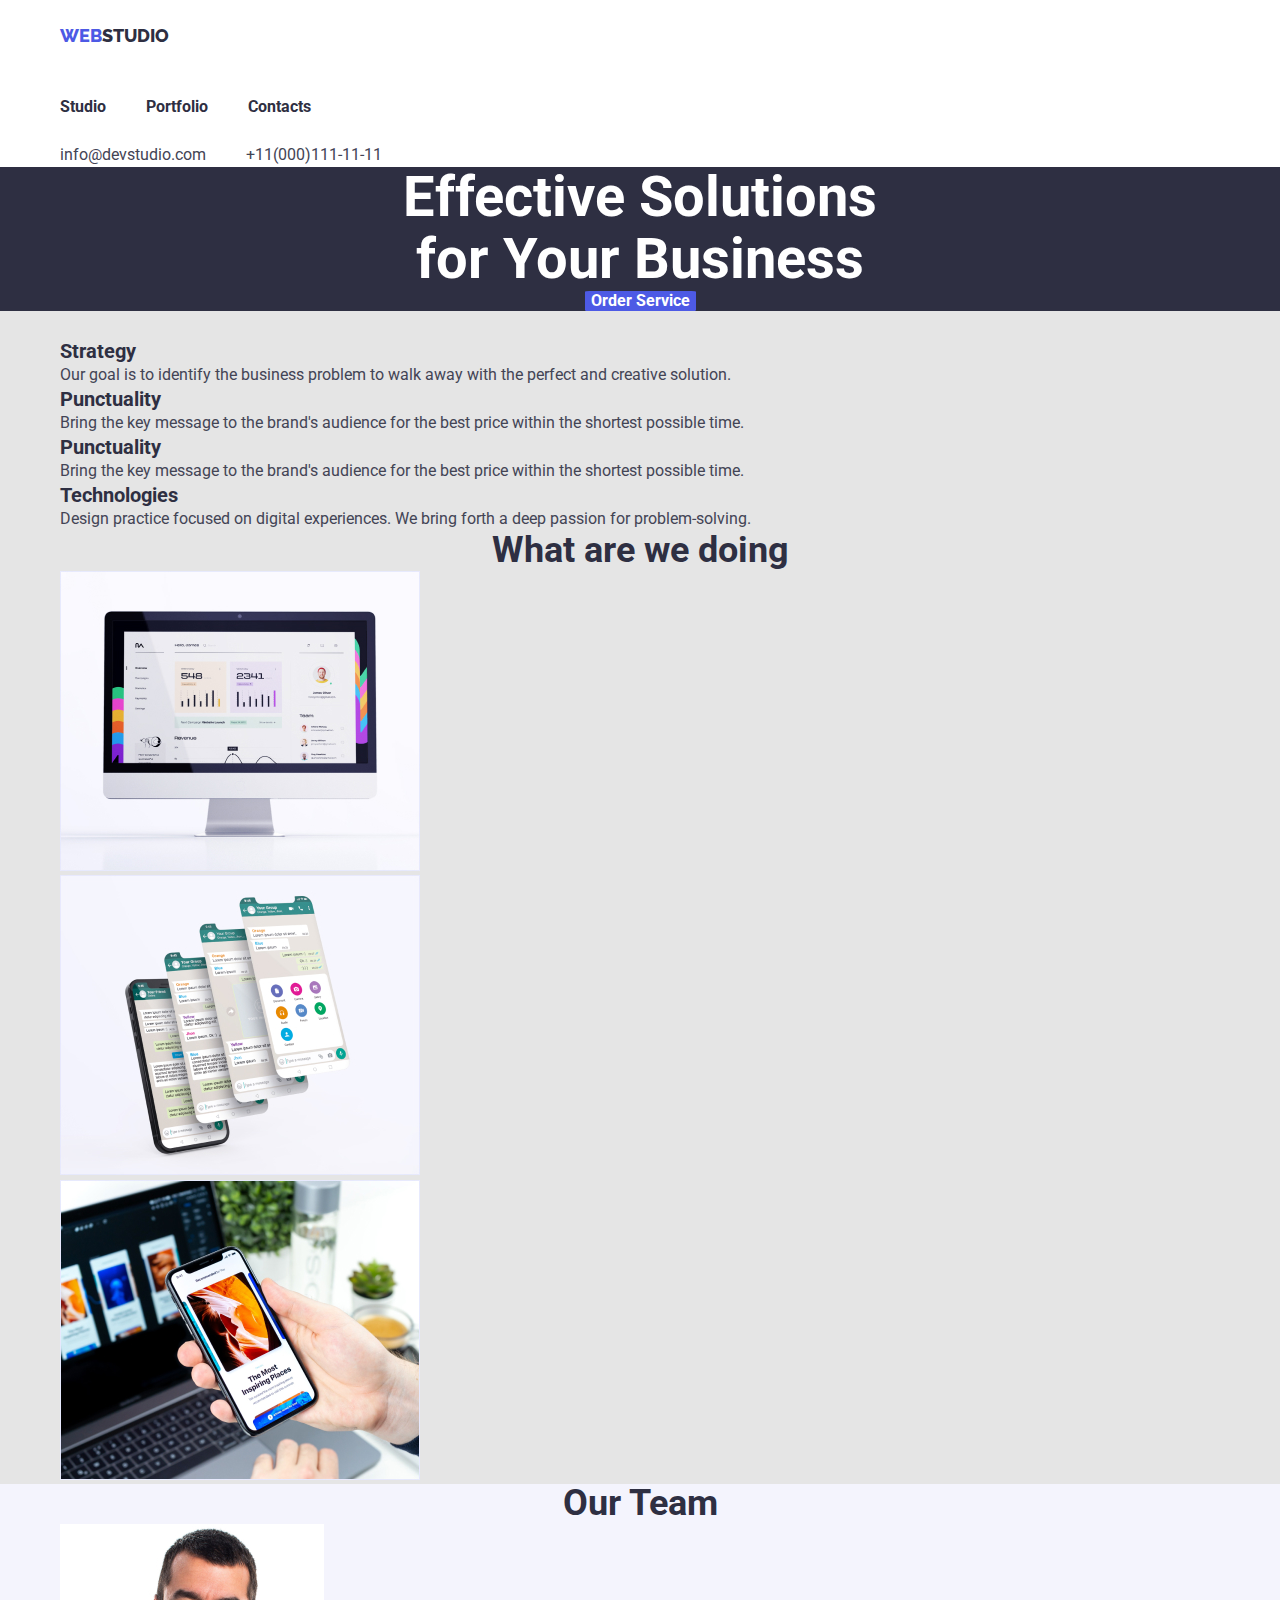
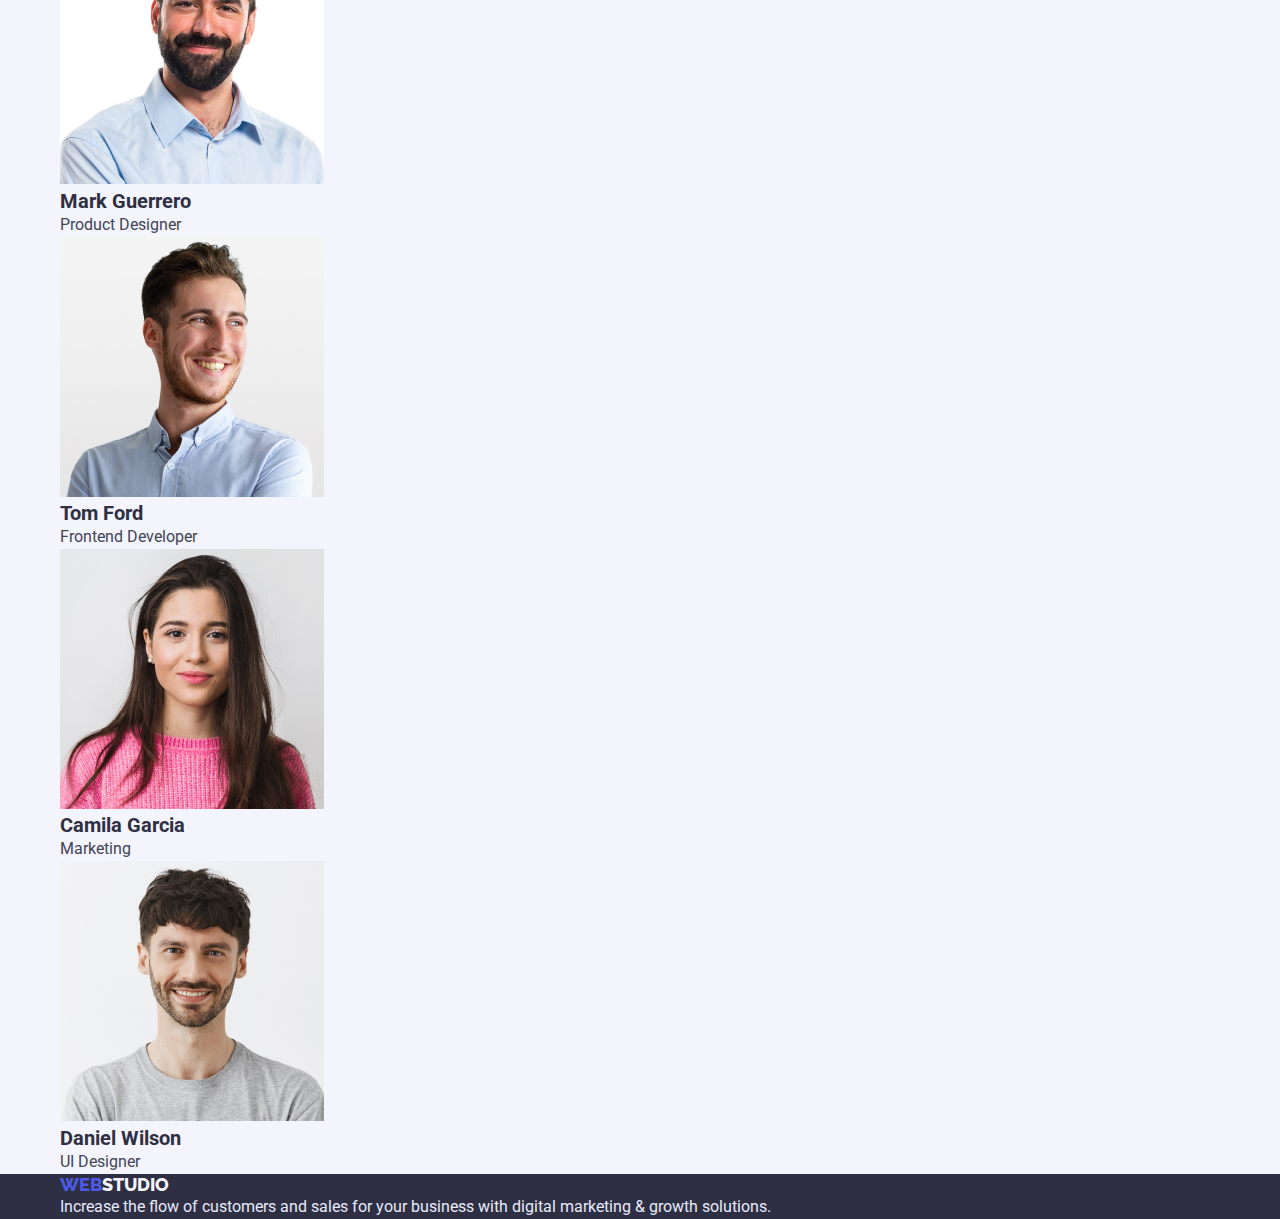
==== index.html @ 2a7a4800 "Add files via upload" ====
<!DOCTYPE html>
<html lang="en">

<head>
	<meta charset="UTF-8" />
	<meta http-equiv="X-UA-Compatible" content="IE=edge" />
	<meta name="viewport" content="width=device-width, initial-scale=1.0" />
	<title>modul-1.2</title>
	<link
		href="https://fonts.googleapis.com/css2?family=Raleway:wght@700&family=Roboto:wght@400;500;700;900&display=swap"
		rel="stylesheet">
	<link rel="stylesheet"
		href="https://cdnjs.cloudflare.com/ajax/libs/modern-normalize/1.1.0/modern-normalize.min.css" />
	<link rel="stylesheet" href="./css/styles.css">
</head>

<body>
	<header class="header">
		<div class="container">
			<div class="container-link">
				<a class="link" href="./index.html"><span class="logo-header1">WEB</span><span
						class="logo-header2">STUDIO</span></a>
			</div>
			<nav class="navigation">
				<ul class="header-list list">
					<li class="header-item">
						<a class="nav-link" href="./index.html">Studio</a>
					</li>
					<li class="header-item">
						<a class="nav-link" href="./portfolio.html">Portfolio</a>
					</li>
					<li class="header-item">
						<a class="nav-link" href="#">Contacts</a>
					</li>
				</ul>
			</nav>
			<ul class="authefication-list list">
				<li class="authefication-item">
					<a class="authefication" href="mailto:info@devstudio.com">info@devstudio.com</a>
				</li>
				<li class="authefication-item">
					<a class="authefication" href="tel:+11(000)1111111">+11(000)111-11-11</a>
				</li>
			</ul>
		</div>
	</header>

	<main>
		<section class="hero">
			<div class="hero-conteiner container">
				<h1 class="hero-title">
					Effective Solutions <br />
					for Your Business
				</h1>

				<button type="button" class="button-hero">Order Service</button>
			</div>
		</section>
		<section class="features">
			<div class="container">
				<h2 class="features-title">Features</h2>
				<ul class="list">
					<li>
						<h3 class="features-header">Strategy</h3>
						<p class="features-paragraph">
							Our goal is to identify the business problem to walk away with the
							perfect and creative solution.
						</p>
					</li>
				</ul>
				<ul class="list">
					<li>
						<h3 class="features-header">Punctuality</h3>
						<p class="features-paragraph">
							Bring the key message to the brand's audience for the best price within the shortest
							possible
							time.
						</p>
					</li>
					<li>
						<h3 class="features-header">Punctuality</h3>
						<p class="features-paragraph">
							Bring the key message to the brand's audience for the best price
							within the shortest possible time.
						</p>
					</li>
					<li>
						<h3 class="features-header">Technologies</h3>
						<p class="features-paragraph">
							Design practice focused on digital experiences. We bring forth a
							deep passion for problem-solving.
						</p>
					</li>
				</ul>
			</div>
		</section>
		<section class="section-what">
			<div class="container">
				<h2 class="what-team-title centered">What are we doing</h2>
				<ul class="list">
					<li>
						<img src="./images/photowhat1.jpg" alt="what1" width="360" />
					</li>
					<li><img src="./images/photowhat2.jpg" alt="what2" width="360" /></li>
					<li>
						<img src="./images/photowhat3.jpg" alt="what3" width="360" />
					</li>
				</ul>
			</div>
		</section>
		<section class="team">
			<div class="container">
				<h2 class="what-team-title centered">Our Team</h2>
				<ul class="list">
					<li>
						<img src="./images/team1.jpg" alt="teamlogo1" width="264" />
						<h3 class="team-header">Mark Guerrero</h3>
						<p class="team-paragraph">Product Designer</p>
					</li>
					<li>
						<img src="./images/team2.jpg" alt="teamlogo2" width="264" />
						<h3 class="team-header">Tom Ford</h3>
						<p class="team-paragraph">Frontend Developer</p>
					</li>
					<li>
						<img src="./images/team3.jpg" alt="teamlogo3" width="264" />
						<h3 class="team-header">Camila Garcia</h3>
						<p class="team-paragraph">Marketing</p>
					</li>
					<li>
						<img src="./images/team4.jpg" alt="teamlogo4" width="264" />
						<h3 class="team-header">Daniel Wilson</h3>
						<p class="team-paragraph">UI Designer</p>
					</li>
				</ul>
			</div>
		</section>
	</main>
	<footer class="footer">
		<div class="container">
			<a class="link container" href="./index.html"><span class="web-footer container">WEB</span><span
					class="studio-footer container">STUDIO</span></a>
			<p class="footer-paragraph">
				Increase the flow of customers and sales for your business with digital
				marketing & growth solutions.
			</p>
		</div>
	</footer>
</body>

</html>
---- css/styles.css ----
:root {
    --buton-color: #4D5AE5;
    --primary-text-color: #2E2F42;
    --secondary-text-color: #434455;
    --buttons-color-hover: #FFFFFF;
    --buttons-background-color-hover: #4D5AE5;
    --complementary-color: #E5E5E5;
    --complementary-color2: #F4F4FD;
    --primary-font: "Roboto"; 
    --secondary-background: "Raleway";
    
}


body {
    font-family: var(--primary-font);
    background-color: var(--buttons-color-hover);
    color: var(--primary-text-color);
}
.container {
    width: 1160px;
    padding: 0px, 15px;
    margin-left: auto;
    margin-right: auto;
}
.centered {
    text-align: center;
}


.list {
    padding: 0;
    margin: 0;
    text-decoration: none;
    list-style: none;
}
 .link {
    text-decoration: none;
    list-style: none;
}

h1,
h2,
h3,
h4,
h5,
h6,
p {
    margin-top: 0;
    margin-bottom: 0;
}

/* header */

.logo-header1 {
    color: var(--buton-color);
    font-size: 18px;
    line-height: 1.3;
    letter-spacing: 0,03em;
    font-family: var(--secondary-background);
    font-weight: 800;
    
}
.logo-header2 {
    color: var(--primary-text-color);
    font-size: 18px;
    line-height: 1.3;
    letter-spacing: 0, 03em;
    font-family: var(--secondary-background);
    font-weight: 800;
}
.container-link {
    display: block;
    padding-top: 24px;
    padding-bottom: 24px;
}
    
    


/* navigation */
.header-list {
    display: flex;
}
    

.header-item {
    margin-right: 40px;
}
.header-item:last-child {
    margin-right: 0;
}
.header-list .nav-link {
    display: block;
    padding-top: 24px;
    padding-bottom: 24px;
}
    


.nav-link  {
    color: var(--primary-text-color);
    font-family: var(--primary-font);
    font-size: 16px;
    line-height: 1.5;
    letter-spacing: 0,02em;
    font-weight: 700;
    text-decoration: none;
    list-style: none;
    
    
}
.nav-link:hover,
.nav-link:focus {
    color: var(--secondary-text-color);
}
.nav-link:active {
    color: var(--buton-color);
}

/* authefication */

.authefication {
    color: var(--secondary-text-color);
    font-family: var(--primary-font);
    font-size: 16;
    line-height: 1.5;
    letter-spacing: 0,02em;
    text-decoration: none;
    
}
.authefication:hover,
.authefication:focus {
    color: var(--buttons-background-color-hover);
}
.authefication-list  {
    display: flex;
}
.authefication-list .authefication-item + .authefication-item {
    margin-left: 40px;
}


/* hero */

.hero {
    background-color: var(--primary-text-color);
    text-align: center;
}
.hero-title {
    color: var(--buttons-color-hover);
    font-family: var(--primary-font);
    font-weight: 700;
    font-size: 56px;
    line-height: 1.1;
    letter-spacing: 0,03em;
    
}

.button-hero {
    background-color: var(--buton-color);
    color: var(--buttons-color-hover);
    border: none;
    font-size: 16px;
    letter-spacing: 0,03em;
    font-family: inherit;
    font-weight: 700;
    line-height: 1.18;
    border-radius: 4%;
    cursor: pointer;
}
.button-hero:hover,
.button-hero:focus {
    background-color: var(--buton-color);
    color: var(--buttons-color-hover);
}
.button-hero:active {
    background-color: #404BBF; 
    color: var(--buttons-color-hover);
}

/* section features */
.features {
    background-color: var(--complementary-color);
    
}
.features-title {
    color: var(--complementary-color);
}

.features-header {
    color: var(--primary-text-color);
    font-size: 20px;
    line-height: 1.2;
    letter-spacing: 0,02em;
    font-family: var(--primary-font);
    font-weight: 700;
    

}
.features-paragraph {
    color: var(--secondary-text-color);
    font-size: 16px;
    line-height: 1.5;
    letter-spacing: 0,02em;
    font-family: var(--primary-font);
}
/* section What are we doing */

.what-team-title {
    color: var(--primary-text-color);
    font-size: 36px;
    line-height: 1.11;
    letter-spacing: 0,02em;
    font-family: var(--primary-font);
    font-weight: 700;
    
    
}
.section-what {
    background-color: var(--complementary-color);
    

}

/* section team */

.team {
    background-color: var(--complementary-color2);
    
    
    
}
.team-header {
    color: var(--primary-text-color);
    font-size: 20px;
    line-height: 1.2;
    letter-spacing: 0,02em;
    font-family: var(--primary-font);
    font-weight: 700;
   
    

}
.team-paragraph {
    color: var(--secondary-text-color);
    font-size: 16px;
    line-height: 1.5;
    letter-spacing: 0,02em;
    font-family: var(--primary-font);
    
}

/* footer-logo */

.web-footer {
    color: var(--buton-color);
    font-size: 18px;
    line-height: 1.17;
    letter-spacing: 0,03em;
    font-family: var(--secondary-background);
    font-weight: 800;
    
    

     
}
.studio-footer {
    color: var(--complementary-color2);
    font-size: 18px;
    line-height: 1.17;
    letter-spacing: 0,03em;
    font-family: var(--secondary-background);
    font-weight: 800;
    
    
}
/* footer */
.footer {
    background-color: var(--primary-text-color);
    
}
.footer-paragraph {
    color: #E7E9FC;
    font-size: 16px;
    line-height: 1.5;
    letter-spacing: 0,02em;
    font-family: var(--primary-font);
}



/* buttons portfolio.html */


.button-all:hover,
.button-all:focus,
.button-website:hover,
.button-website:focus,
.button-app:hover,
.button-app:focus,
.button-design:hover,
.button-design:focus,
.button-marketing:hover,
.button-marketing:focus {
    color: var(--buttons-color-hover);
    background-color: var(--buttons-background-color-hover);
    cursor: pointer;
    border: none;
    border-radius: 4%;
}
.button-all {
    color: var(--buton-color);
    border: none;
    font-size: 16px;
    font-family: var(--primary-font);
    font-weight: 700;
    line-height: 1.5;
    letter-spacing: 0,04em;
    
}

.button-website {
    color: var(--buton-color);
    border: none;
    font-size: 16px;
    font-family: var(--primary-font);
    font-weight: 700;
    line-height: 1.5;
    letter-spacing: 0,04em;
}
 
.button-app {
    color: var(--buton-color);
    border: none;
    font-size: 16px;
    font-family: var(--primary-font);
    font-weight: 700;
    line-height: 1.5;
    letter-spacing: 0,04em;
}

.button-design {
    color: var(--buton-color);
    border: none;
    font-size: 16px;
    font-family: var(--primary-font);
    font-weight: 700;
    line-height: 1.5;
    letter-spacing: 0,04em;
}
 
.button-marketing {
    color: var(--buton-color);
    border: none;
    font-size: 16px;
    font-family: var(--primary-font);
    font-weight: 700;
    line-height: 1.5;
    letter-spacing: 0,04em;
}

/* section portfolio btn */


.potfolio-title {
    color: var(--buttons-color-hover);
}
/* section portfolio list */
.title-portfolio-list {
    color: var(--primary-text-color);
    letter-spacing: 0,02em;
    font-family: var(--primary-font);
    font-weight: 700;
    line-height: 1.2;
    font-size: 20px;
}

.portfolio-link {
    text-decoration: none;
}
.filter-name {
    color: var(--authefication-link);
    font-family: var(--secondary-text-color);
    font-size: 16px;
    line-height: 1.5;
    letter-spacing: 0,02em;
    text-decoration: none;
}
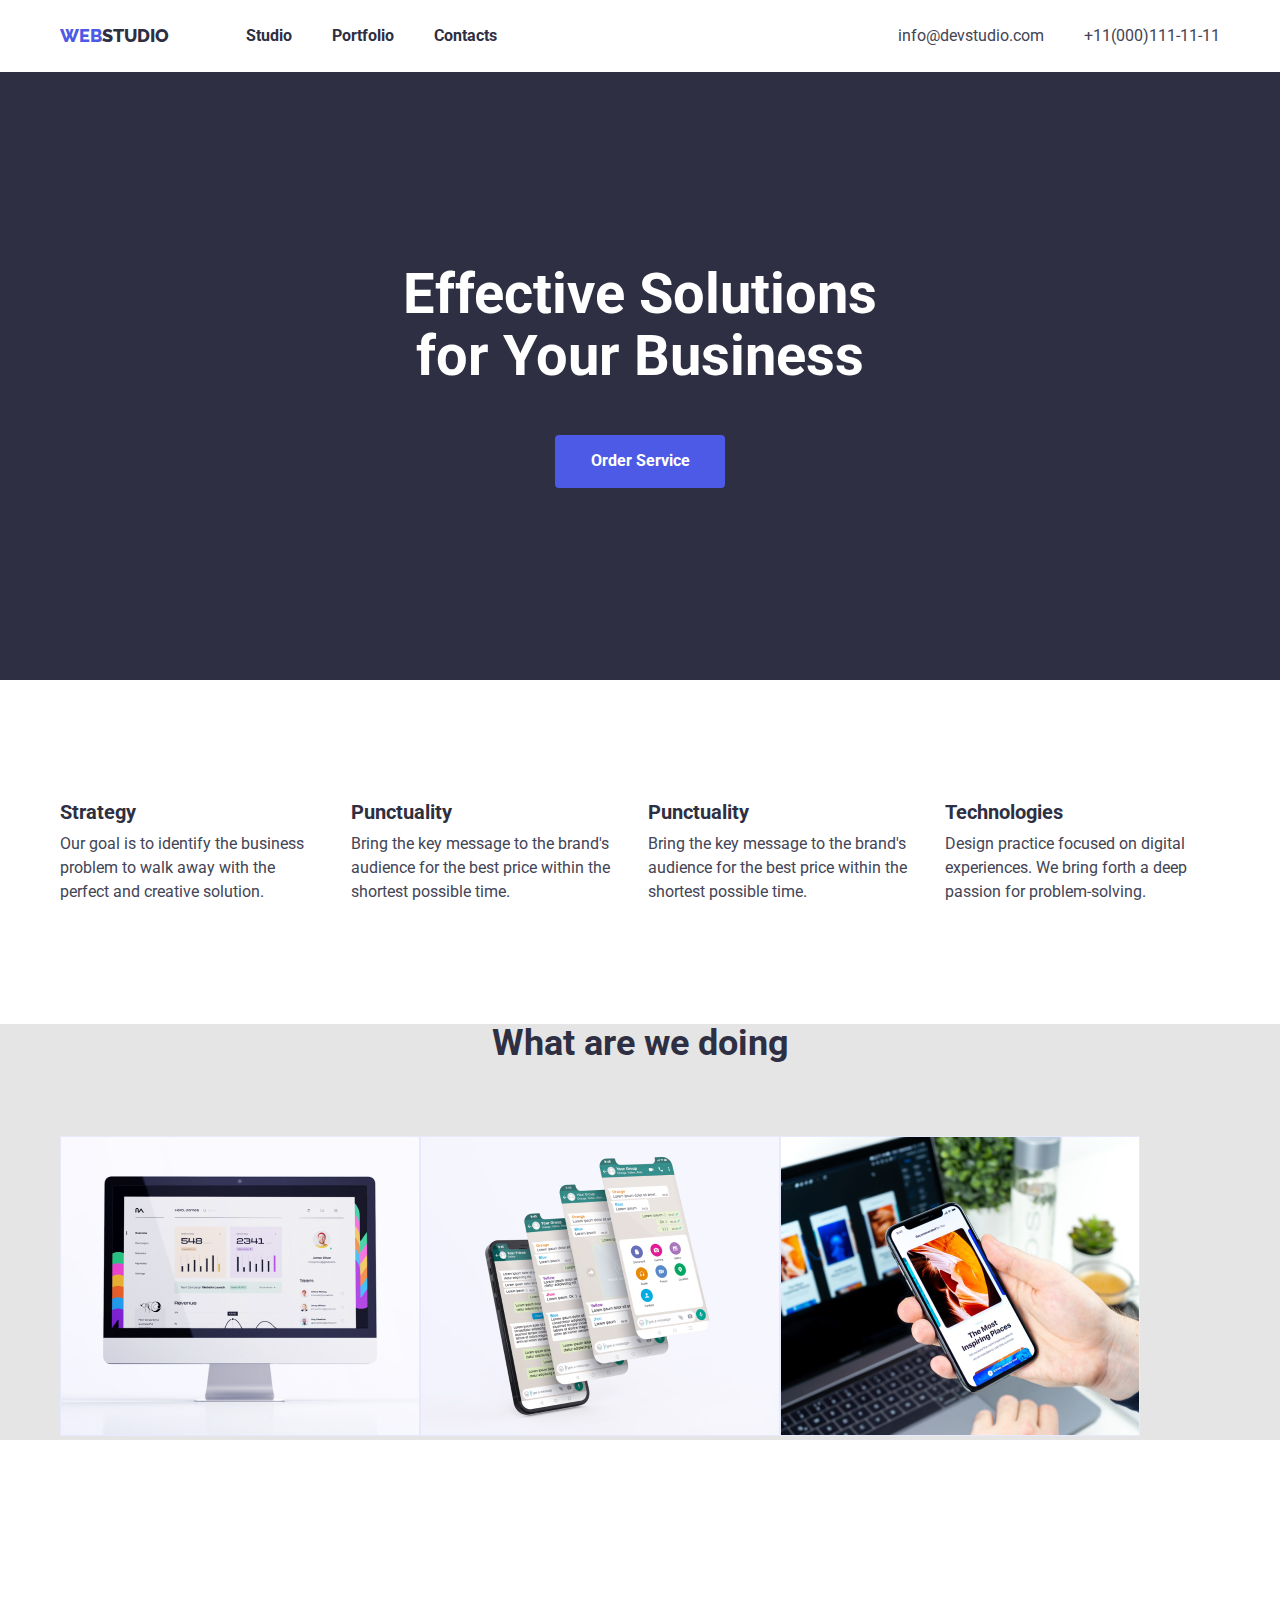
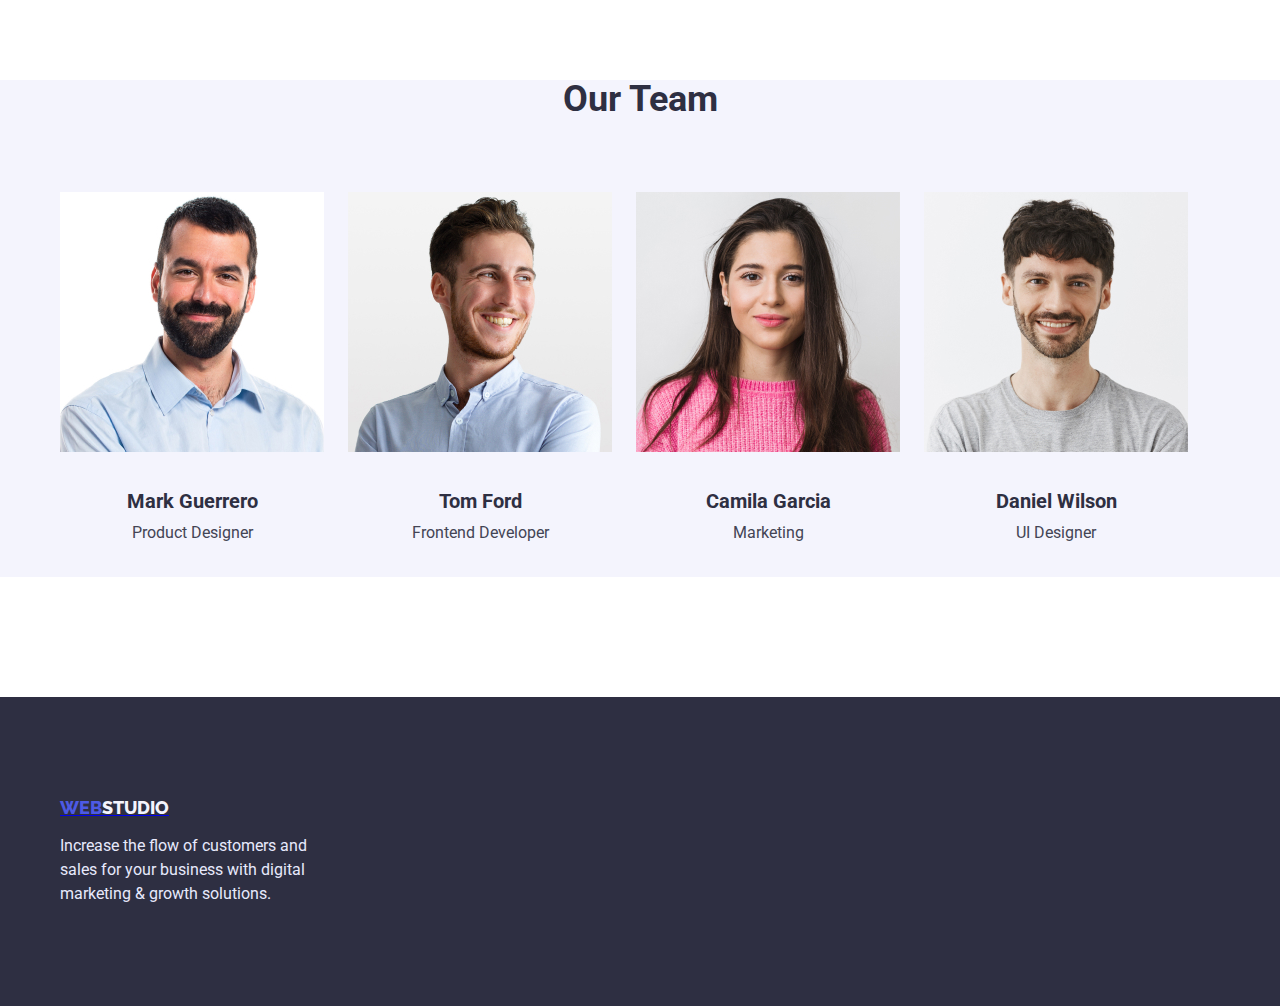
==== commit 7ba5b7fc: "refresh" ====
--- a/index.html
+++ b/index.html
@@ -5,7 +5,7 @@
 	<meta charset="UTF-8" />
 	<meta http-equiv="X-UA-Compatible" content="IE=edge" />
 	<meta name="viewport" content="width=device-width, initial-scale=1.0" />
-	<title>modul-1.2</title>
+	<title>modul-1.3</title>
 	<link
 		href="https://fonts.googleapis.com/css2?family=Raleway:wght@700&family=Roboto:wght@400;500;700;900&display=swap"
 		rel="stylesheet">
@@ -16,7 +16,7 @@
 
 <body>
 	<header class="header">
-		<div class="container">
+		<div class="container main-nav">
 			<div class="container-link">
 				<a class="link" href="./index.html"><span class="logo-header1">WEB</span><span
 						class="logo-header2">STUDIO</span></a>
@@ -52,24 +52,24 @@
 					Effective Solutions <br />
 					for Your Business
 				</h1>
-
-				<button type="button" class="button-hero">Order Service</button>
+				<div class="hero-btn-cont">
+					<button type="button" class="button-hero">Order Service</button>
+				</div>
 			</div>
 		</section>
 		<section class="features">
-			<div class="container">
-				<h2 class="features-title">Features</h2>
-				<ul class="list">
-					<li>
+			<div class="features-container container">
+				<h2 class="visually-hidden">Features</h2>
+				<ul class="features-list list">
+					<li class="features-item">
 						<h3 class="features-header">Strategy</h3>
 						<p class="features-paragraph">
 							Our goal is to identify the business problem to walk away with the
 							perfect and creative solution.
 						</p>
 					</li>
-				</ul>
-				<ul class="list">
-					<li>
+
+					<li class="features-item">
 						<h3 class="features-header">Punctuality</h3>
 						<p class="features-paragraph">
 							Bring the key message to the brand's audience for the best price within the shortest
@@ -77,14 +77,14 @@
 							time.
 						</p>
 					</li>
-					<li>
+					<li class="features-item">
 						<h3 class="features-header">Punctuality</h3>
 						<p class="features-paragraph">
 							Bring the key message to the brand's audience for the best price
 							within the shortest possible time.
 						</p>
 					</li>
-					<li>
+					<li class="features-item">
 						<h3 class="features-header">Technologies</h3>
 						<p class="features-paragraph">
 							Design practice focused on digital experiences. We bring forth a
@@ -97,7 +97,7 @@
 		<section class="section-what">
 			<div class="container">
 				<h2 class="what-team-title centered">What are we doing</h2>
-				<ul class="list">
+				<ul class="what-list list">
 					<li>
 						<img src="./images/photowhat1.jpg" alt="what1" width="360" />
 					</li>
@@ -111,23 +111,23 @@
 		<section class="team">
 			<div class="container">
 				<h2 class="what-team-title centered">Our Team</h2>
-				<ul class="list">
-					<li>
+				<ul class="team-list list">
+					<li class="team-item">
 						<img src="./images/team1.jpg" alt="teamlogo1" width="264" />
 						<h3 class="team-header">Mark Guerrero</h3>
 						<p class="team-paragraph">Product Designer</p>
 					</li>
-					<li>
+					<li class="team-item">
 						<img src="./images/team2.jpg" alt="teamlogo2" width="264" />
 						<h3 class="team-header">Tom Ford</h3>
 						<p class="team-paragraph">Frontend Developer</p>
 					</li>
-					<li>
+					<li class="team-item">
 						<img src="./images/team3.jpg" alt="teamlogo3" width="264" />
 						<h3 class="team-header">Camila Garcia</h3>
 						<p class="team-paragraph">Marketing</p>
 					</li>
-					<li>
+					<li class="team-item">
 						<img src="./images/team4.jpg" alt="teamlogo4" width="264" />
 						<h3 class="team-header">Daniel Wilson</h3>
 						<p class="team-paragraph">UI Designer</p>
@@ -137,9 +137,10 @@
 		</section>
 	</main>
 	<footer class="footer">
-		<div class="container">
-			<a class="link container" href="./index.html"><span class="web-footer container">WEB</span><span
-					class="studio-footer container">STUDIO</span></a>
+		<div class="footer-container container">
+			<div class="footer-link"><a class="container" href="./index.html"><span
+						class="web-footer container">WEB</span><span class="studio-footer container">STUDIO</span></a>
+			</div>
 			<p class="footer-paragraph">
 				Increase the flow of customers and sales for your business with digital
 				marketing & growth solutions.
--- a/css/styles.css
+++ b/css/styles.css
@@ -49,6 +49,18 @@
     margin-top: 0;
     margin-bottom: 0;
 }
+.visually-hidden {
+    position: absolute;
+    width: 1px;
+    height: 1px;
+    margin: -1px;
+    border: 0;
+    padding: 0;
+    white-space: nowrap;
+    clip-path: inset(100%);
+    clip: rect(0 0 0 0);
+    overflow: hidden;
+}
 
 /* header */
 
@@ -74,13 +86,19 @@
     padding-top: 24px;
     padding-bottom: 24px;
 }
-    
+
+/* -----MAIN NAV------- */
+.main-nav {
+    display: flex;
+    align-items: center;
+}
     
 
 
 /* navigation */
 .header-list {
     display: flex;
+    margin-left: 77px;
 }
     
 
@@ -95,9 +113,8 @@
     padding-top: 24px;
     padding-bottom: 24px;
 }
-    
-
-
+
+    
 .nav-link  {
     color: var(--primary-text-color);
     font-family: var(--primary-font);
@@ -135,6 +152,8 @@
 }
 .authefication-list  {
     display: flex;
+    margin-left: auto;
+    
 }
 .authefication-list .authefication-item + .authefication-item {
     margin-left: 40px;
@@ -146,6 +165,8 @@
 .hero {
     background-color: var(--primary-text-color);
     text-align: center;
+    padding-top: 192px;
+    padding-bottom: 192px;
 }
 .hero-title {
     color: var(--buttons-color-hover);
@@ -154,13 +175,15 @@
     font-size: 56px;
     line-height: 1.1;
     letter-spacing: 0,03em;
+    margin-bottom: 48px;
+    
+    
     
 }
 
 .button-hero {
     background-color: var(--buton-color);
     color: var(--buttons-color-hover);
-    border: none;
     font-size: 16px;
     letter-spacing: 0,03em;
     font-family: inherit;
@@ -168,7 +191,15 @@
     line-height: 1.18;
     border-radius: 4%;
     cursor: pointer;
-}
+    display: block;
+    min-width: 170px;
+    margin: 0 auto;
+    padding: 16px 32px;
+    border: 1px solid transparent;
+    border-radius: 4px;
+}
+
+
 .button-hero:hover,
 .button-hero:focus {
     background-color: var(--buton-color);
@@ -181,12 +212,21 @@
 
 /* section features */
 .features {
-    background-color: var(--complementary-color);
-    
-}
-.features-title {
-    color: var(--complementary-color);
-}
+    margin-top: 120px;
+    margin-bottom: 120px;
+}
+
+.features-list {
+    display: flex;
+    
+}
+.features-item {
+    margin-right: 24px;
+}
+.features-item:last-child {
+    margin-right: 0;
+}
+
 
 .features-header {
     color: var(--primary-text-color);
@@ -195,6 +235,7 @@
     letter-spacing: 0,02em;
     font-family: var(--primary-font);
     font-weight: 700;
+    margin-bottom: 8px;
     
 
 }
@@ -214,12 +255,18 @@
     letter-spacing: 0,02em;
     font-family: var(--primary-font);
     font-weight: 700;
-    
-    
+    margin-bottom: 72px;
+}
+.what-list {
+    display: flex;
+    margin-right: 24px;
+}
+.what-list:last-child {
+    margin-right: 0;
 }
 .section-what {
     background-color: var(--complementary-color);
-    
+    margin-bottom: 240px;
 
 }
 
@@ -227,9 +274,7 @@
 
 .team {
     background-color: var(--complementary-color2);
-    
-    
-    
+    margin-bottom: 120px;
 }
 .team-header {
     color: var(--primary-text-color);
@@ -238,20 +283,34 @@
     letter-spacing: 0,02em;
     font-family: var(--primary-font);
     font-weight: 700;
-   
-    
-
+    text-align: center;
+    margin-bottom: 8px;
+    margin-top: 32px;
 }
 .team-paragraph {
     color: var(--secondary-text-color);
     font-size: 16px;
     line-height: 1.5;
     letter-spacing: 0,02em;
-    font-family: var(--primary-font);
-    
+    font-family: var(--primary-font); 
+    text-align: center;
+    padding-bottom: 32px;
+}
+.team-list {
+    display: flex;
+}
+.team-item {
+    margin-right: 24px;
+}
+..team-item:last-child {
+    margin-right: 0;
 }
 
 /* footer-logo */
+.footer {
+    padding-top: 100px;
+    padding-bottom: 100px;
+}
 
 .web-footer {
     color: var(--buton-color);
@@ -259,12 +318,10 @@
     line-height: 1.17;
     letter-spacing: 0,03em;
     font-family: var(--secondary-background);
-    font-weight: 800;
-    
-    
-
-     
-}
+    font-weight: 800; 
+}
+
+
 .studio-footer {
     color: var(--complementary-color2);
     font-size: 18px;
@@ -276,6 +333,9 @@
     
 }
 /* footer */
+.footer-link {
+    padding-bottom: 16px;
+}
 .footer {
     background-color: var(--primary-text-color);
     
@@ -286,7 +346,10 @@
     line-height: 1.5;
     letter-spacing: 0,02em;
     font-family: var(--primary-font);
-}
+    width: 264px;
+}
+
+
 
 
 
@@ -317,6 +380,7 @@
     font-weight: 700;
     line-height: 1.5;
     letter-spacing: 0,04em;
+    padding: 12px 24px;
     
 }
 
@@ -328,6 +392,7 @@
     font-weight: 700;
     line-height: 1.5;
     letter-spacing: 0,04em;
+    padding: 12px 24px;
 }
  
 .button-app {
@@ -338,6 +403,7 @@
     font-weight: 700;
     line-height: 1.5;
     letter-spacing: 0,04em;
+    padding: 12px 24px;
 }
 
 .button-design {
@@ -348,6 +414,7 @@
     font-weight: 700;
     line-height: 1.5;
     letter-spacing: 0,04em;
+    padding: 12px 24px;
 }
  
 .button-marketing {
@@ -358,14 +425,11 @@
     font-weight: 700;
     line-height: 1.5;
     letter-spacing: 0,04em;
-}
-
-/* section portfolio btn */
-
-
-.potfolio-title {
-    color: var(--buttons-color-hover);
-}
+    padding: 12px 24px;
+}
+
+
+
 /* section portfolio list */
 .title-portfolio-list {
     color: var(--primary-text-color);
@@ -387,30 +451,59 @@
     letter-spacing: 0,02em;
     text-decoration: none;
 }
-
-
-
-
-
-
-
-
-
-
-
-
-
-
-
-
-
-
-
-
-
-
-
-
-
-
-
+.potfolio-list {
+    display: flex;
+    justify-content: center;
+    margin-top: 120px;
+    margin-bottom: 72px;
+}
+.butons-item {
+    margin-right: 24px;
+}
+.portfolio-img {
+    display: flex;
+    flex-wrap: wrap;
+    background-color: teal;
+}
+.portfolio-item-img {
+    margin-right: 24px;
+    background-color: tomato;
+    margin-bottom: 48px;
+}
+
+.portfolio-item-img:nth-last-child(-n+3) {
+    margin-bottom: 0;
+}
+.portfolio-item-img:nth-child(3n) {
+    margin-right: 0px;
+}
+
+
+
+
+
+
+
+
+
+
+
+
+
+
+
+
+
+
+
+
+
+
+
+
+
+
+
+
+
+
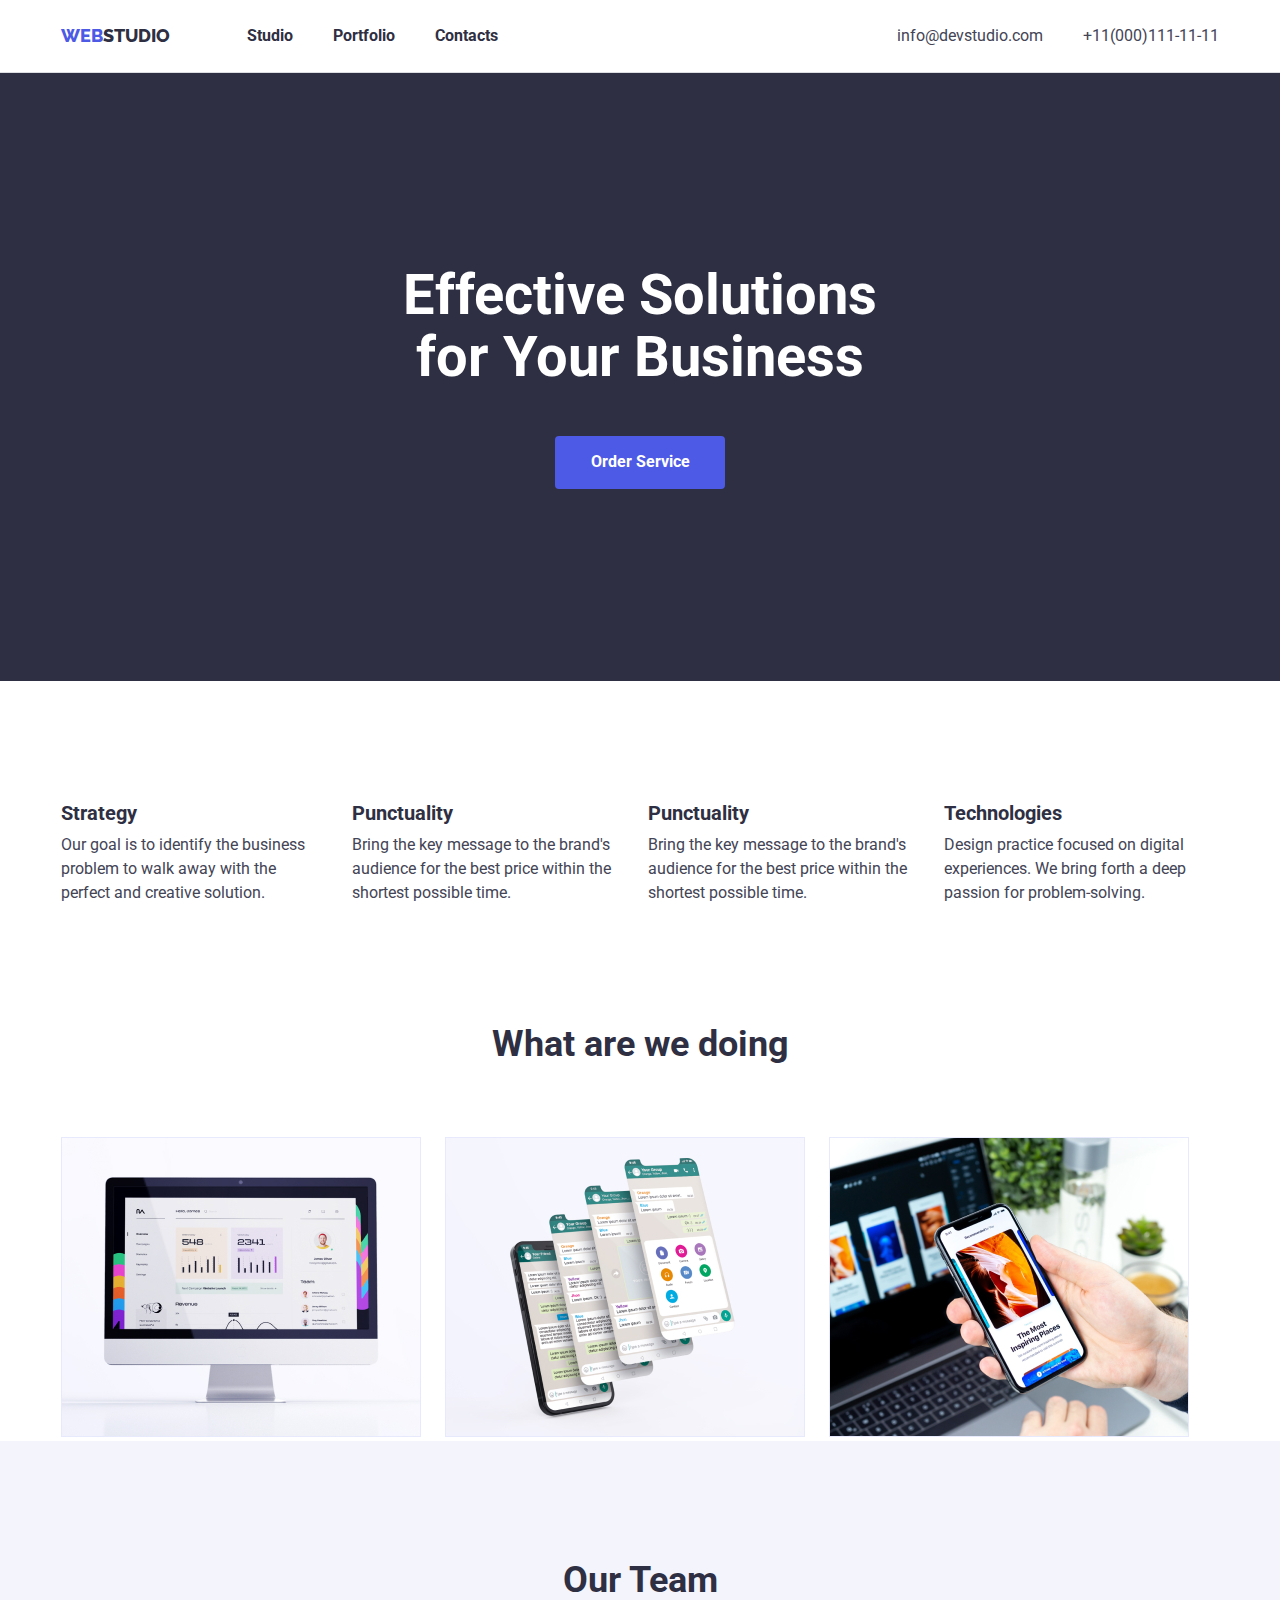
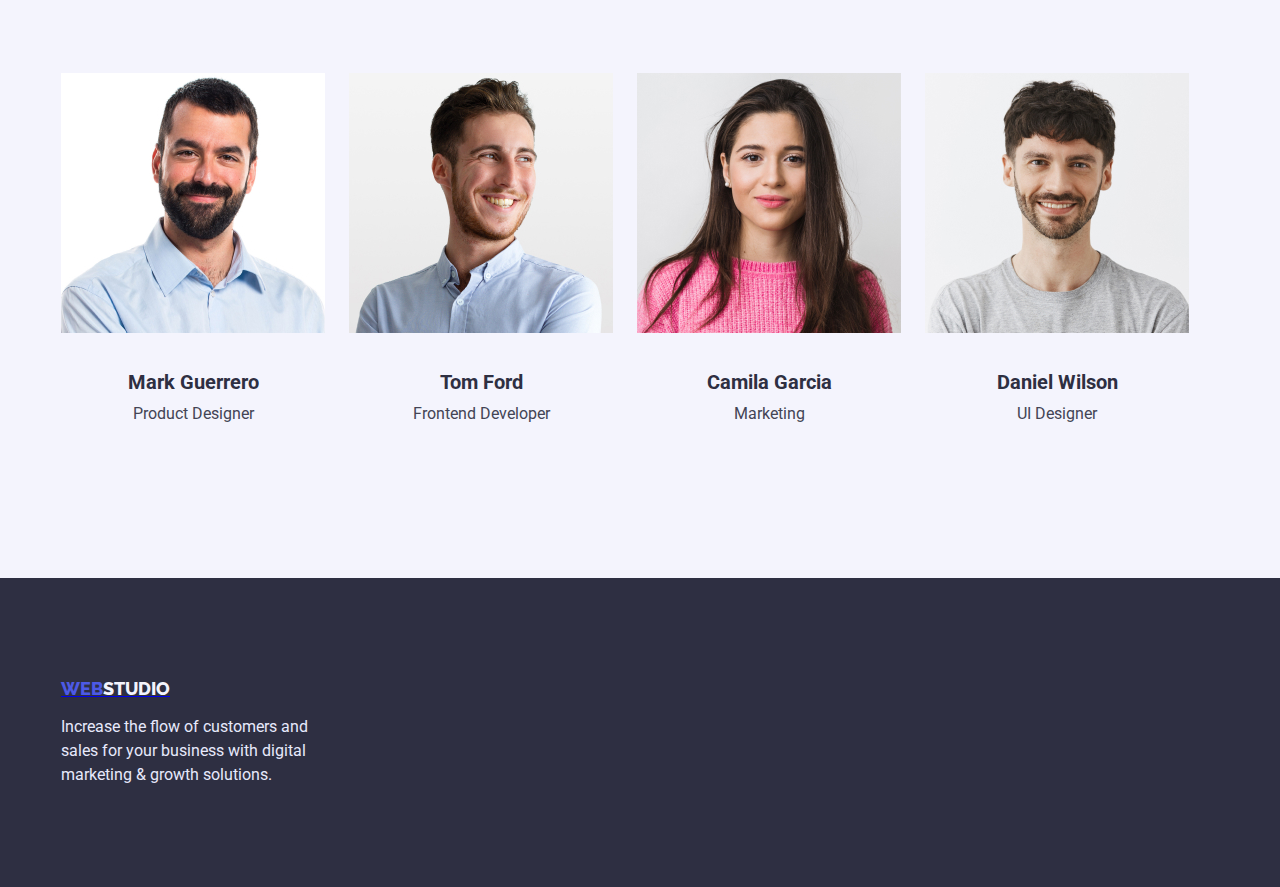
==== commit 39d475f4: "CSS" ====
--- a/index.html
+++ b/index.html
@@ -57,7 +57,7 @@
 				</div>
 			</div>
 		</section>
-		<section class="features">
+		<section class="features section">
 			<div class="features-container container">
 				<h2 class="visually-hidden">Features</h2>
 				<ul class="features-list list">
@@ -94,21 +94,21 @@
 				</ul>
 			</div>
 		</section>
-		<section class="section-what">
+		<section class="section-what section">
 			<div class="container">
 				<h2 class="what-team-title centered">What are we doing</h2>
 				<ul class="what-list list">
-					<li>
+					<li class="what-item">
 						<img src="./images/photowhat1.jpg" alt="what1" width="360" />
 					</li>
-					<li><img src="./images/photowhat2.jpg" alt="what2" width="360" /></li>
-					<li>
+					<li class="what-item"><img src="./images/photowhat2.jpg" alt="what2" width="360" /></li>
+					<li class="what-item">
 						<img src="./images/photowhat3.jpg" alt="what3" width="360" />
 					</li>
 				</ul>
 			</div>
 		</section>
-		<section class="team">
+		<section class="team section">
 			<div class="container">
 				<h2 class="what-team-title centered">Our Team</h2>
 				<ul class="team-list list">
--- a/css/styles.css
+++ b/css/styles.css
@@ -18,10 +18,13 @@
     color: var(--primary-text-color);
 }
 .container {
-    width: 1160px;
+    width: 1158px;
     padding: 0px, 15px;
     margin-left: auto;
     margin-right: auto;
+}
+.section {
+    padding-top: 120px;
 }
 .centered {
     text-align: center;
@@ -211,10 +214,7 @@
 }
 
 /* section features */
-.features {
-    margin-top: 120px;
-    margin-bottom: 120px;
-}
+
 
 .features-list {
     display: flex;
@@ -257,16 +257,19 @@
     font-weight: 700;
     margin-bottom: 72px;
 }
+
 .what-list {
     display: flex;
+}
+.what-item {
     margin-right: 24px;
 }
-.what-list:last-child {
+.what-item:last-child {
     margin-right: 0;
 }
 .section-what {
-    background-color: var(--complementary-color);
-    margin-bottom: 240px;
+    background-color: var(--buttons-color-hover);
+    
 
 }
 
@@ -274,7 +277,7 @@
 
 .team {
     background-color: var(--complementary-color2);
-    margin-bottom: 120px;
+    padding-bottom: 120px;
 }
 .team-header {
     color: var(--primary-text-color);
@@ -302,7 +305,7 @@
 .team-item {
     margin-right: 24px;
 }
-..team-item:last-child {
+.team-item:last-child {
     margin-right: 0;
 }
 
@@ -438,6 +441,8 @@
     font-weight: 700;
     line-height: 1.2;
     font-size: 20px;
+    margin-top: 32px;
+    margin-bottom: 8px;
 }
 
 .portfolio-link {
@@ -454,21 +459,26 @@
 .potfolio-list {
     display: flex;
     justify-content: center;
-    margin-top: 120px;
+    margin-top: 96px;
     margin-bottom: 72px;
 }
 .butons-item {
     margin-right: 24px;
 }
+.butons-item:last-child {
+    margin-right: 0;
+}
 .portfolio-img {
     display: flex;
     flex-wrap: wrap;
-    background-color: teal;
-}
+    margin-bottom: 120px;
+}
+
+
 .portfolio-item-img {
+    margin-bottom: 48px;
     margin-right: 24px;
-    background-color: tomato;
-    margin-bottom: 48px;
+    width: 360px;
 }
 
 .portfolio-item-img:nth-last-child(-n+3) {
@@ -478,32 +488,37 @@
     margin-right: 0px;
 }
 
-
-
-
-
-
-
-
-
-
-
-
-
-
-
-
-
-
-
-
-
-
-
-
-
-
-
-
-
-
+.header {
+    border-bottom: 1px solid rgba(46, 47, 66, 0.16);
+    
+}
+
+
+
+
+
+
+
+
+
+
+
+
+
+
+
+
+
+
+
+
+
+
+
+
+
+
+
+
+
+
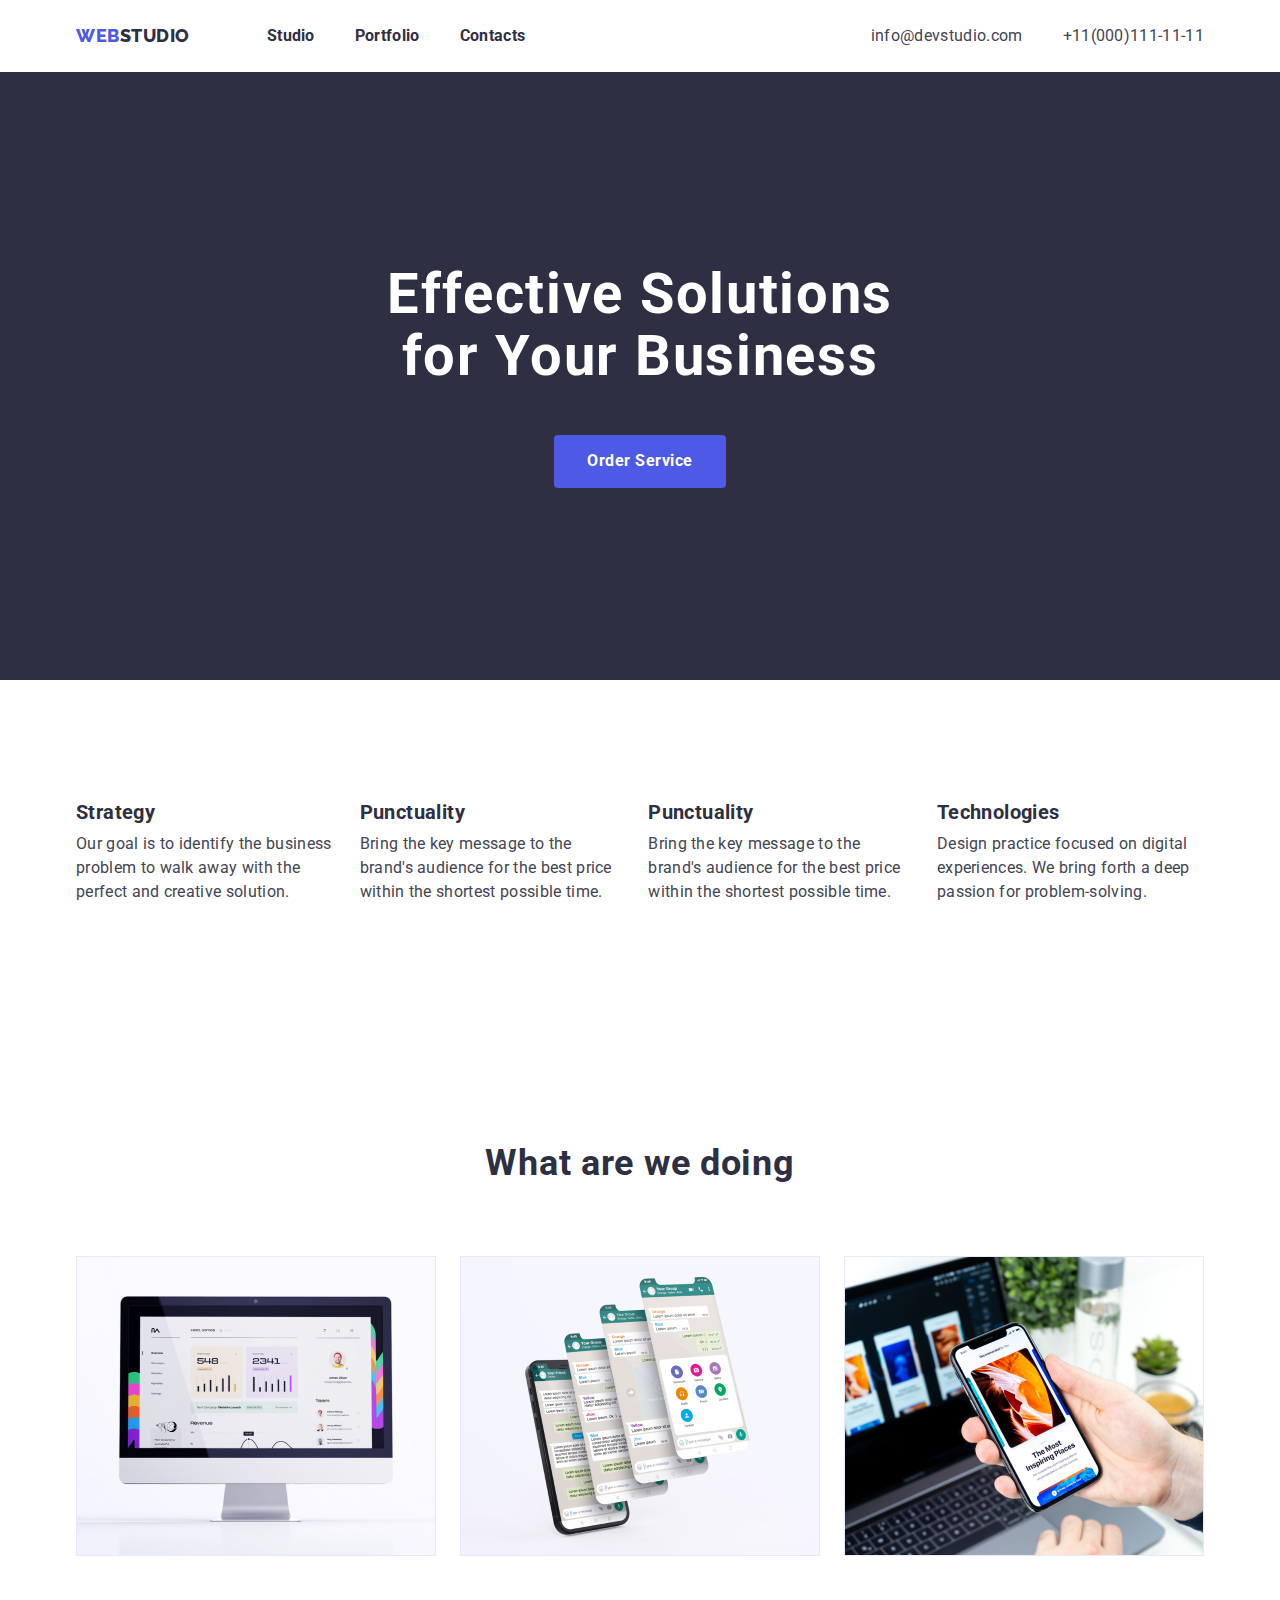
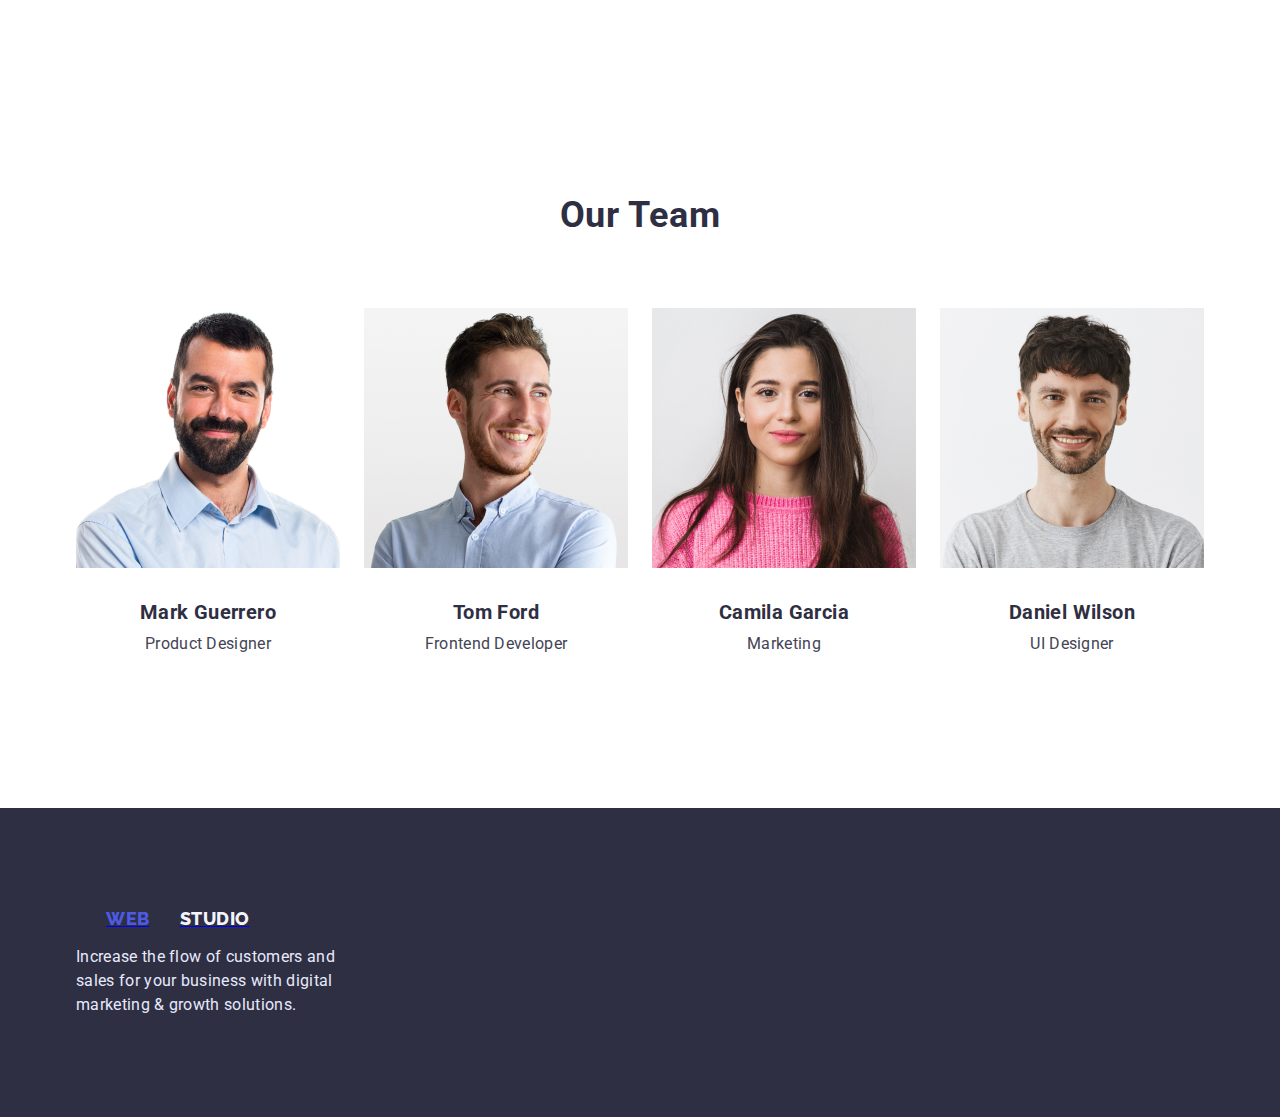
==== commit e60d75b1: "refresh all" ====
--- a/index.html
+++ b/index.html
@@ -114,23 +114,31 @@
 				<ul class="team-list list">
 					<li class="team-item">
 						<img src="./images/team1.jpg" alt="teamlogo1" width="264" />
-						<h3 class="team-header">Mark Guerrero</h3>
-						<p class="team-paragraph">Product Designer</p>
+						<div class="content-team">
+							<h3 class="team-header">Mark Guerrero</h3>
+							<p class="team-paragraph">Product Designer</p>
+						</div>
 					</li>
 					<li class="team-item">
 						<img src="./images/team2.jpg" alt="teamlogo2" width="264" />
-						<h3 class="team-header">Tom Ford</h3>
-						<p class="team-paragraph">Frontend Developer</p>
+						<div class="content-team">
+							<h3 class="team-header">Tom Ford</h3>
+							<p class="team-paragraph">Frontend Developer</p>
+						</div>
 					</li>
 					<li class="team-item">
 						<img src="./images/team3.jpg" alt="teamlogo3" width="264" />
-						<h3 class="team-header">Camila Garcia</h3>
-						<p class="team-paragraph">Marketing</p>
+						<div class="content-team">
+							<h3 class="team-header">Camila Garcia</h3>
+							<p class="team-paragraph">Marketing</p>
+						</div>
 					</li>
 					<li class="team-item">
 						<img src="./images/team4.jpg" alt="teamlogo4" width="264" />
-						<h3 class="team-header">Daniel Wilson</h3>
-						<p class="team-paragraph">UI Designer</p>
+						<div class="content-team">
+							<h3 class="team-header">Daniel Wilson</h3>
+							<p class="team-paragraph">UI Designer</p>
+						</div>
 					</li>
 				</ul>
 			</div>
--- a/css/styles.css
+++ b/css/styles.css
@@ -19,18 +19,21 @@
 }
 .container {
     width: 1158px;
-    padding: 0px, 15px;
+    padding: 0 15px;
     margin-left: auto;
     margin-right: auto;
 }
 .section {
     padding-top: 120px;
+    padding-bottom: 120px;
 }
 .centered {
     text-align: center;
 }
-
-
+img {
+    display: block;
+    max-width: 100%;
+}
 .list {
     padding: 0;
     margin: 0;
@@ -71,7 +74,7 @@
     color: var(--buton-color);
     font-size: 18px;
     line-height: 1.3;
-    letter-spacing: 0,03em;
+    letter-spacing: 0.03em;
     font-family: var(--secondary-background);
     font-weight: 800;
     
@@ -80,7 +83,7 @@
     color: var(--primary-text-color);
     font-size: 18px;
     line-height: 1.3;
-    letter-spacing: 0, 03em;
+    letter-spacing: 0.03em;
     font-family: var(--secondary-background);
     font-weight: 800;
 }
@@ -123,7 +126,7 @@
     font-family: var(--primary-font);
     font-size: 16px;
     line-height: 1.5;
-    letter-spacing: 0,02em;
+    letter-spacing: 0.02em;
     font-weight: 700;
     text-decoration: none;
     list-style: none;
@@ -145,7 +148,7 @@
     font-family: var(--primary-font);
     font-size: 16;
     line-height: 1.5;
-    letter-spacing: 0,02em;
+    letter-spacing: 0.02em;
     text-decoration: none;
     
 }
@@ -177,7 +180,7 @@
     font-weight: 700;
     font-size: 56px;
     line-height: 1.1;
-    letter-spacing: 0,03em;
+    letter-spacing: 0.03em;
     margin-bottom: 48px;
     
     
@@ -188,7 +191,7 @@
     background-color: var(--buton-color);
     color: var(--buttons-color-hover);
     font-size: 16px;
-    letter-spacing: 0,03em;
+    letter-spacing: 0.03em;
     font-family: inherit;
     font-weight: 700;
     line-height: 1.18;
@@ -215,6 +218,9 @@
 
 /* section features */
 
+.features {
+    padding-bottom: 120px;
+}
 
 .features-list {
     display: flex;
@@ -222,6 +228,7 @@
 }
 .features-item {
     margin-right: 24px;
+    
 }
 .features-item:last-child {
     margin-right: 0;
@@ -232,7 +239,7 @@
     color: var(--primary-text-color);
     font-size: 20px;
     line-height: 1.2;
-    letter-spacing: 0,02em;
+    letter-spacing: 0.02em;
     font-family: var(--primary-font);
     font-weight: 700;
     margin-bottom: 8px;
@@ -243,7 +250,7 @@
     color: var(--secondary-text-color);
     font-size: 16px;
     line-height: 1.5;
-    letter-spacing: 0,02em;
+    letter-spacing: 0.02em;
     font-family: var(--primary-font);
 }
 /* section What are we doing */
@@ -252,7 +259,7 @@
     color: var(--primary-text-color);
     font-size: 36px;
     line-height: 1.11;
-    letter-spacing: 0,02em;
+    letter-spacing: 0.02em;
     font-family: var(--primary-font);
     font-weight: 700;
     margin-bottom: 72px;
@@ -276,28 +283,32 @@
 /* section team */
 
 .team {
-    background-color: var(--complementary-color2);
+    background-color: var(--buttons-color-hover);
     padding-bottom: 120px;
+}
+.content-team {
+    padding-top: 32px;
+    padding-bottom: 32px;
 }
 .team-header {
     color: var(--primary-text-color);
     font-size: 20px;
     line-height: 1.2;
-    letter-spacing: 0,02em;
+    letter-spacing: 0.02em;
     font-family: var(--primary-font);
     font-weight: 700;
     text-align: center;
     margin-bottom: 8px;
-    margin-top: 32px;
+    
 }
 .team-paragraph {
     color: var(--secondary-text-color);
     font-size: 16px;
     line-height: 1.5;
-    letter-spacing: 0,02em;
+    letter-spacing: 0.02em;
     font-family: var(--primary-font); 
     text-align: center;
-    padding-bottom: 32px;
+    
 }
 .team-list {
     display: flex;
@@ -319,7 +330,7 @@
     color: var(--buton-color);
     font-size: 18px;
     line-height: 1.17;
-    letter-spacing: 0,03em;
+    letter-spacing: 0.03em;
     font-family: var(--secondary-background);
     font-weight: 800; 
 }
@@ -329,7 +340,7 @@
     color: var(--complementary-color2);
     font-size: 18px;
     line-height: 1.17;
-    letter-spacing: 0,03em;
+    letter-spacing: 0.03em;
     font-family: var(--secondary-background);
     font-weight: 800;
     
@@ -347,7 +358,7 @@
     color: #E7E9FC;
     font-size: 16px;
     line-height: 1.5;
-    letter-spacing: 0,02em;
+    letter-spacing: 0.02em;
     font-family: var(--primary-font);
     width: 264px;
 }
@@ -382,7 +393,7 @@
     font-family: var(--primary-font);
     font-weight: 700;
     line-height: 1.5;
-    letter-spacing: 0,04em;
+    letter-spacing: 0.04em;
     padding: 12px 24px;
     
 }
@@ -394,7 +405,7 @@
     font-family: var(--primary-font);
     font-weight: 700;
     line-height: 1.5;
-    letter-spacing: 0,04em;
+    letter-spacing: 0.04em;
     padding: 12px 24px;
 }
  
@@ -405,7 +416,7 @@
     font-family: var(--primary-font);
     font-weight: 700;
     line-height: 1.5;
-    letter-spacing: 0,04em;
+    letter-spacing: 0.04em;
     padding: 12px 24px;
 }
 
@@ -416,7 +427,7 @@
     font-family: var(--primary-font);
     font-weight: 700;
     line-height: 1.5;
-    letter-spacing: 0,04em;
+    letter-spacing: 0.04em;
     padding: 12px 24px;
 }
  
@@ -427,21 +438,24 @@
     font-family: var(--primary-font);
     font-weight: 700;
     line-height: 1.5;
-    letter-spacing: 0,04em;
+    letter-spacing: 0.04em;
     padding: 12px 24px;
 }
 
 
 
 /* section portfolio list */
+.potfolio {
+    padding-top: 96px;
+    padding-bottom: 120px;
+}
 .title-portfolio-list {
     color: var(--primary-text-color);
-    letter-spacing: 0,02em;
+    letter-spacing: 0.02em;
     font-family: var(--primary-font);
     font-weight: 700;
     line-height: 1.2;
     font-size: 20px;
-    margin-top: 32px;
     margin-bottom: 8px;
 }
 
@@ -449,17 +463,16 @@
     text-decoration: none;
 }
 .filter-name {
-    color: var(--authefication-link);
-    font-family: var(--secondary-text-color);
-    font-size: 16px;
-    line-height: 1.5;
-    letter-spacing: 0,02em;
+    color: var(--secondary-text-color);
+    font-family: var(--primary-font);
+    font-size: 16px;
+    line-height: 1.5;
+    letter-spacing: 0.02em;
     text-decoration: none;
 }
 .potfolio-list {
     display: flex;
     justify-content: center;
-    margin-top: 96px;
     margin-bottom: 72px;
 }
 .butons-item {
@@ -471,9 +484,17 @@
 .portfolio-img {
     display: flex;
     flex-wrap: wrap;
-    margin-bottom: 120px;
-}
-
+}
+.content-portfolio-cards {
+    padding-top: 32px;
+    padding-left: 16px;
+    padding-bottom: 32px;
+    border-left: 0.5px solid var(--primary-text-color);
+    border-bottom: 0.5px solid var(--primary-text-color);
+    border-right: 0.5px solid var(--primary-text-color);
+    
+
+}
 
 .portfolio-item-img {
     margin-bottom: 48px;
@@ -488,37 +509,34 @@
     margin-right: 0px;
 }
 
-.header {
-    border-bottom: 1px solid rgba(46, 47, 66, 0.16);
-    
-}
-
-
-
-
-
-
-
-
-
-
-
-
-
-
-
-
-
-
-
-
-
-
-
-
-
-
-
-
-
-
+
+
+
+
+
+
+
+
+
+
+
+
+
+
+
+
+
+
+
+
+
+
+
+
+
+
+
+
+
+
+
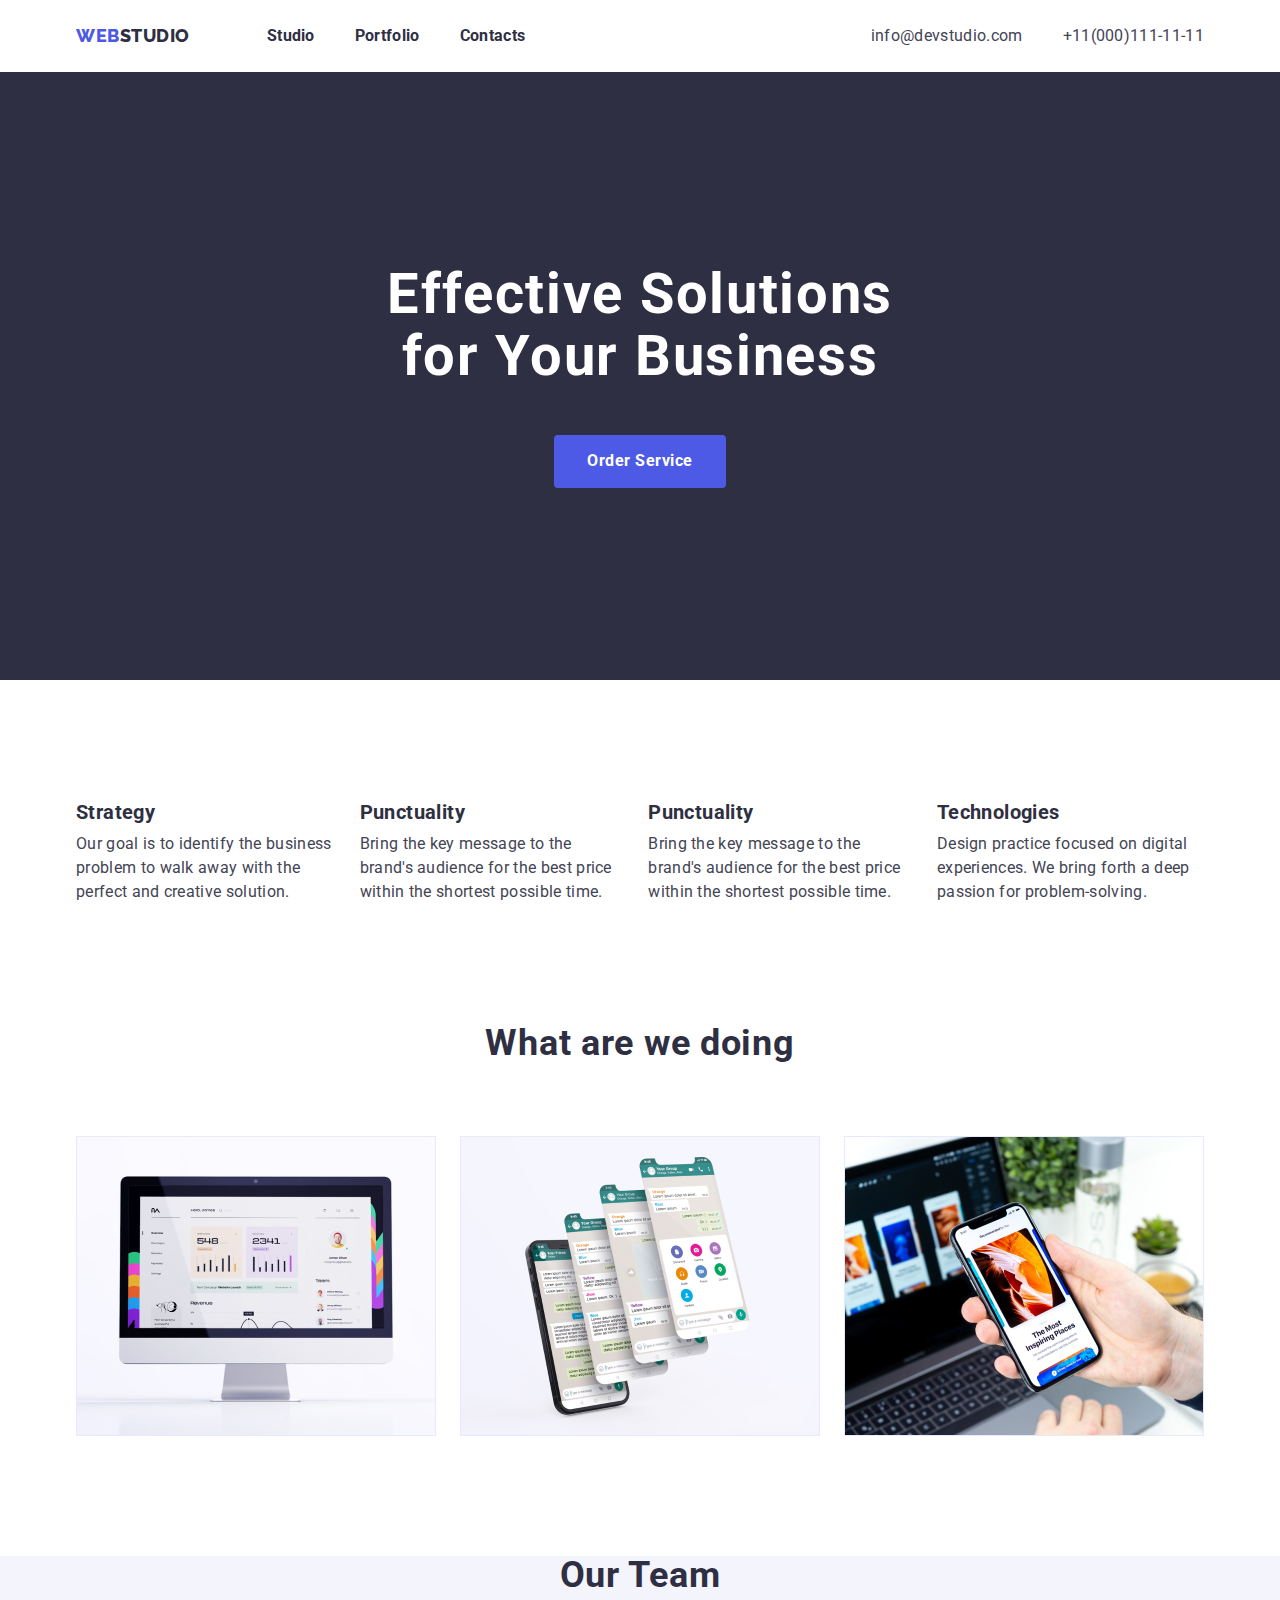
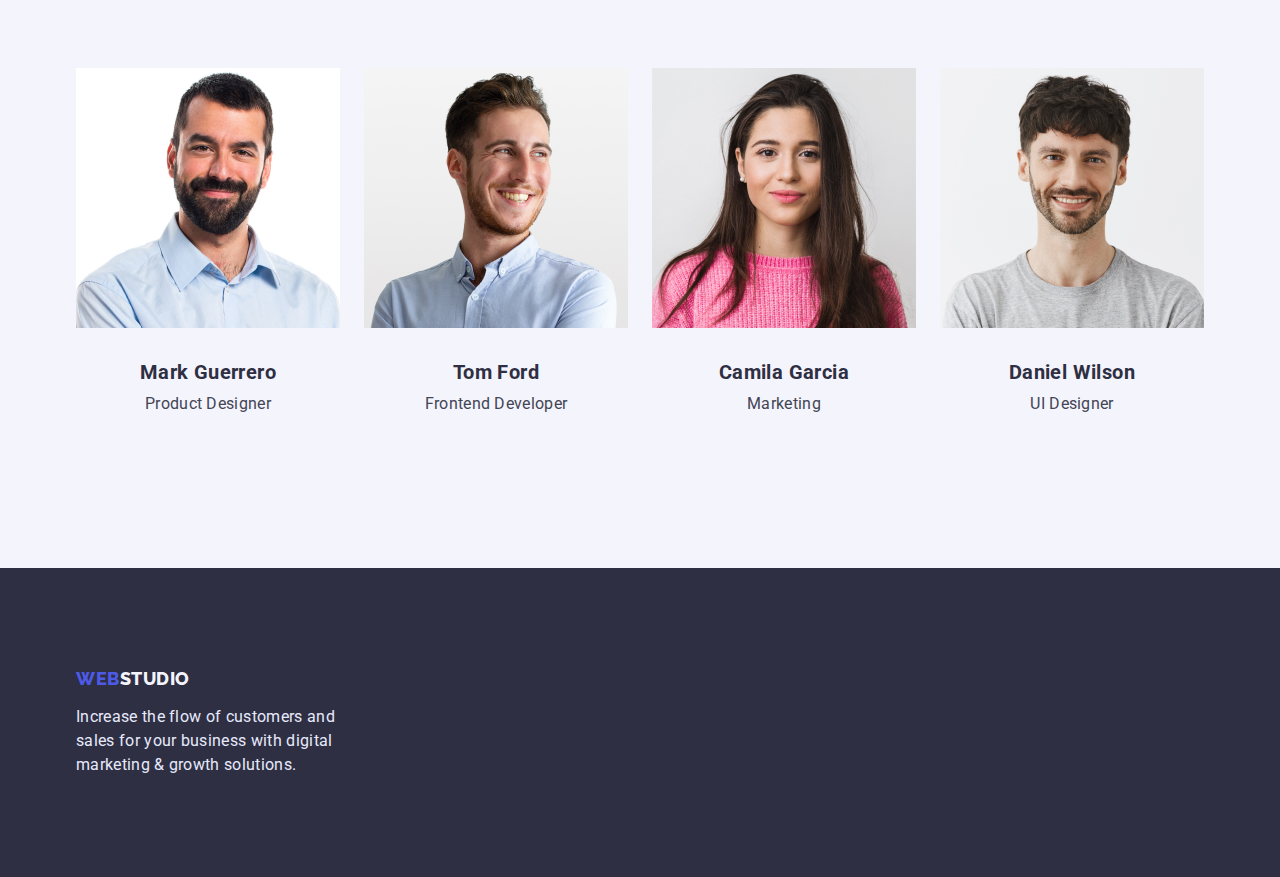
==== commit 728747ea: "refresh all" ====
--- a/index.html
+++ b/index.html
@@ -146,8 +146,8 @@
 	</main>
 	<footer class="footer">
 		<div class="footer-container container">
-			<div class="footer-link"><a class="container" href="./index.html"><span
-						class="web-footer container">WEB</span><span class="studio-footer container">STUDIO</span></a>
+			<div class="footer-link"><a class="link" href="./index.html"><span
+						class="web-footer">WEB</span><span class="studio-footer">STUDIO</span></a>
 			</div>
 			<p class="footer-paragraph">
 				Increase the flow of customers and sales for your business with digital
--- a/css/styles.css
+++ b/css/styles.css
@@ -24,7 +24,6 @@
     margin-right: auto;
 }
 .section {
-    padding-top: 120px;
     padding-bottom: 120px;
 }
 .centered {
@@ -220,6 +219,7 @@
 
 .features {
     padding-bottom: 120px;
+    padding-top: 120px;
 }
 
 .features-list {
@@ -283,7 +283,7 @@
 /* section team */
 
 .team {
-    background-color: var(--buttons-color-hover);
+    background-color: var(--complementary-color2);
     padding-bottom: 120px;
 }
 .content-team {
@@ -332,7 +332,7 @@
     line-height: 1.17;
     letter-spacing: 0.03em;
     font-family: var(--secondary-background);
-    font-weight: 800; 
+    font-weight: 800;
 }
 
 
@@ -384,7 +384,7 @@
     background-color: var(--buttons-background-color-hover);
     cursor: pointer;
     border: none;
-    border-radius: 4%;
+    
 }
 .button-all {
     color: var(--buton-color);
@@ -395,6 +395,7 @@
     line-height: 1.5;
     letter-spacing: 0.04em;
     padding: 12px 24px;
+    border-radius: 4%;
     
 }
 
@@ -407,6 +408,7 @@
     line-height: 1.5;
     letter-spacing: 0.04em;
     padding: 12px 24px;
+    border-radius: 4%;
 }
  
 .button-app {
@@ -418,6 +420,7 @@
     line-height: 1.5;
     letter-spacing: 0.04em;
     padding: 12px 24px;
+    border-radius: 4%;
 }
 
 .button-design {
@@ -429,6 +432,7 @@
     line-height: 1.5;
     letter-spacing: 0.04em;
     padding: 12px 24px;
+    border-radius: 4%;
 }
  
 .button-marketing {
@@ -440,6 +444,7 @@
     line-height: 1.5;
     letter-spacing: 0.04em;
     padding: 12px 24px;
+    border-radius: 4%;
 }
 
 
@@ -485,15 +490,13 @@
     display: flex;
     flex-wrap: wrap;
 }
+
 .content-portfolio-cards {
     padding-top: 32px;
     padding-left: 16px;
     padding-bottom: 32px;
-    border-left: 0.5px solid var(--primary-text-color);
-    border-bottom: 0.5px solid var(--primary-text-color);
-    border-right: 0.5px solid var(--primary-text-color);
-    
-
+    border: 0.5px solid #F4F4FD;
+    border-top: none;
 }
 
 .portfolio-item-img {
